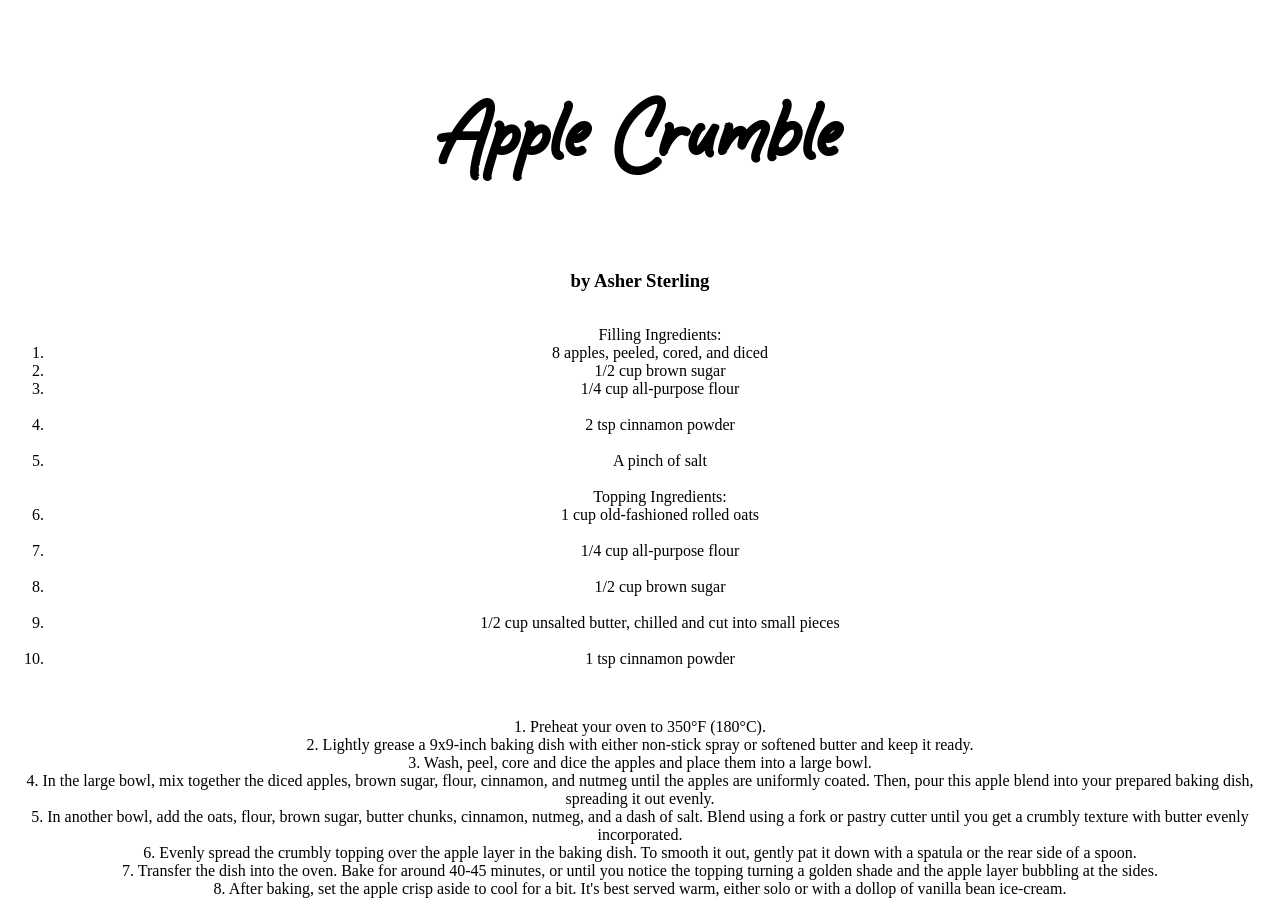
==== Assignment 2/index.html @ b7171635 "." ====
<!DOCTYPE html>
<html lang="en">
<head>
    <meta charset="UTF-8">
    <meta name="viewport" content="width=device-width, initial-scale=1.0">

    <link rel="stylesheet" href="style.css">

    <title>APPLE CRUMBLE RECIPE</title>
</head>

<body class="brownbox">
    <!-- After conducting research on a series of similar baking recipe websites, I note of the good and bad of each websites. -->
    <div>
        <h1>
            Apple Crumble
        </h1>

        <h3>
            by Asher Sterling
        </h3>
    </div>

    <ol class="Ingredients">
        Filling Ingredients:<br>
        <li>8 apples, peeled, cored, and diced</li>
        <li>1/2 cup brown sugar</li>
        <li>1/4 cup all-purpose flour</li><br>
        <li>2 tsp cinnamon powder</li><br>
        <li>A pinch of salt</li><br>
        Topping Ingredients:<br>
        <li>1 cup old-fashioned rolled oats</li><br>
        <li>1/4 cup all-purpose flour</li><br>
        <li>1/2 cup brown sugar</li><br>
        <li>1/2 cup unsalted butter, chilled and cut into small pieces</li><br>
        <li>1 tsp cinnamon powder</li><br>
    </ol>

    <p class="recipe">
        1. Preheat your oven to 350°F (180°C).<br>
        2. Lightly grease a 9x9-inch baking dish with either non-stick spray or softened butter and keep it ready.<br>
        3. Wash, peel, core and dice the apples and place them into a large bowl.<br>
        4. In the large bowl, mix together the diced apples, brown sugar, flour, cinnamon, and nutmeg until the apples are uniformly coated. Then, pour this apple blend into your prepared baking dish, spreading it out evenly.<br>
        5. In another bowl, add the oats, flour, brown sugar, butter chunks, cinnamon, nutmeg, and a dash of salt. Blend using a fork or pastry cutter until you get a crumbly texture with butter evenly incorporated.<br>
        6. Evenly spread the crumbly topping over the apple layer in the baking dish. To smooth it out, gently pat it down with a spatula or the rear side of a spoon.<br>
        7. Transfer the dish into the oven. Bake for around 40-45 minutes, or until you notice the topping turning a golden shade and the apple layer bubbling at the sides.<br>
        8. After baking, set the apple crisp aside to cool for a bit. It's best served warm, either solo or with a dollop of vanilla bean ice-cream.<br>
    </p>
    
</body>
</html>
---- Assignment 2/style.css ----
/* --------FONTS-------- */
@font-face {
    font-family: 'wallabies';
    src: url('Fonts/Dreamy\ Wallabies.otf'), format(.otf);
}

@font-face {
    font-family: 'athena';
    src: url(Fonts/Athena\ Signature.otf), format(.otf);
}

@font-face {
    font-family: 'peach';
    src: url(Fonts/Organic\ Peach\ DEMO.otf), format(.otf);
}

/* --------TEXT-------- */
body {
    margin: 20rem, 100rem, 20rem, 100rem;
    display: grid;
    justify-content: center;

}

h1 {
    font-family: 'wallabies', sans-serif;
    font-size: 6rem;
}

/* --------CLASS-------- */
.brownbox {
    text-align: center;
}
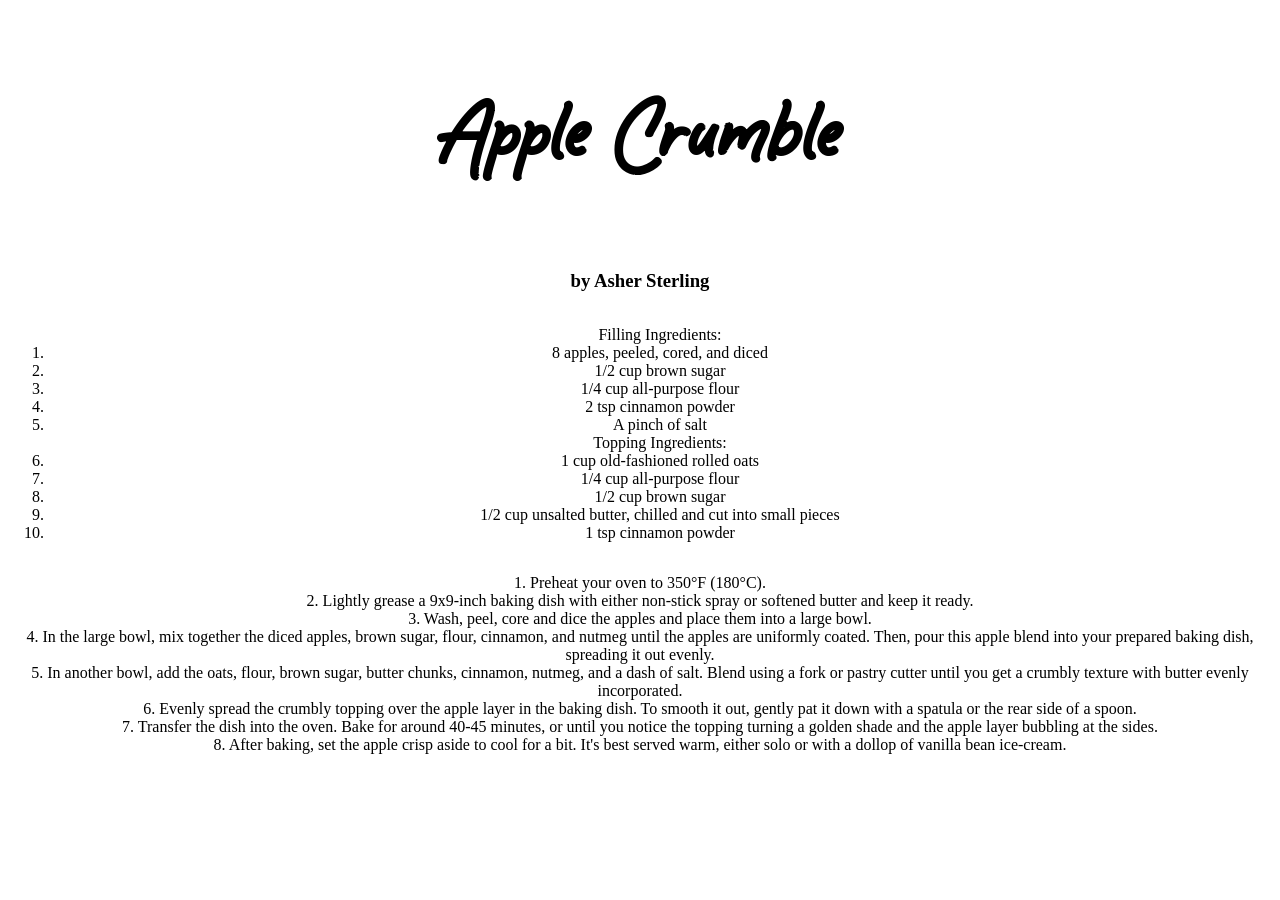
==== commit 380084ff: "." ====
--- a/Assignment 2/index.html
+++ b/Assignment 2/index.html
@@ -25,15 +25,15 @@
         Filling Ingredients:<br>
         <li>8 apples, peeled, cored, and diced</li>
         <li>1/2 cup brown sugar</li>
-        <li>1/4 cup all-purpose flour</li><br>
-        <li>2 tsp cinnamon powder</li><br>
-        <li>A pinch of salt</li><br>
+        <li>1/4 cup all-purpose flour</li>
+        <li>2 tsp cinnamon powder</li>
+        <li>A pinch of salt</li>
         Topping Ingredients:<br>
-        <li>1 cup old-fashioned rolled oats</li><br>
-        <li>1/4 cup all-purpose flour</li><br>
-        <li>1/2 cup brown sugar</li><br>
-        <li>1/2 cup unsalted butter, chilled and cut into small pieces</li><br>
-        <li>1 tsp cinnamon powder</li><br>
+        <li>1 cup old-fashioned rolled oats</li>
+        <li>1/4 cup all-purpose flour</li>
+        <li>1/2 cup brown sugar</li>
+        <li>1/2 cup unsalted butter, chilled and cut into small pieces</li>
+        <li>1 tsp cinnamon powder</li>
     </ol>
 
     <p class="recipe">
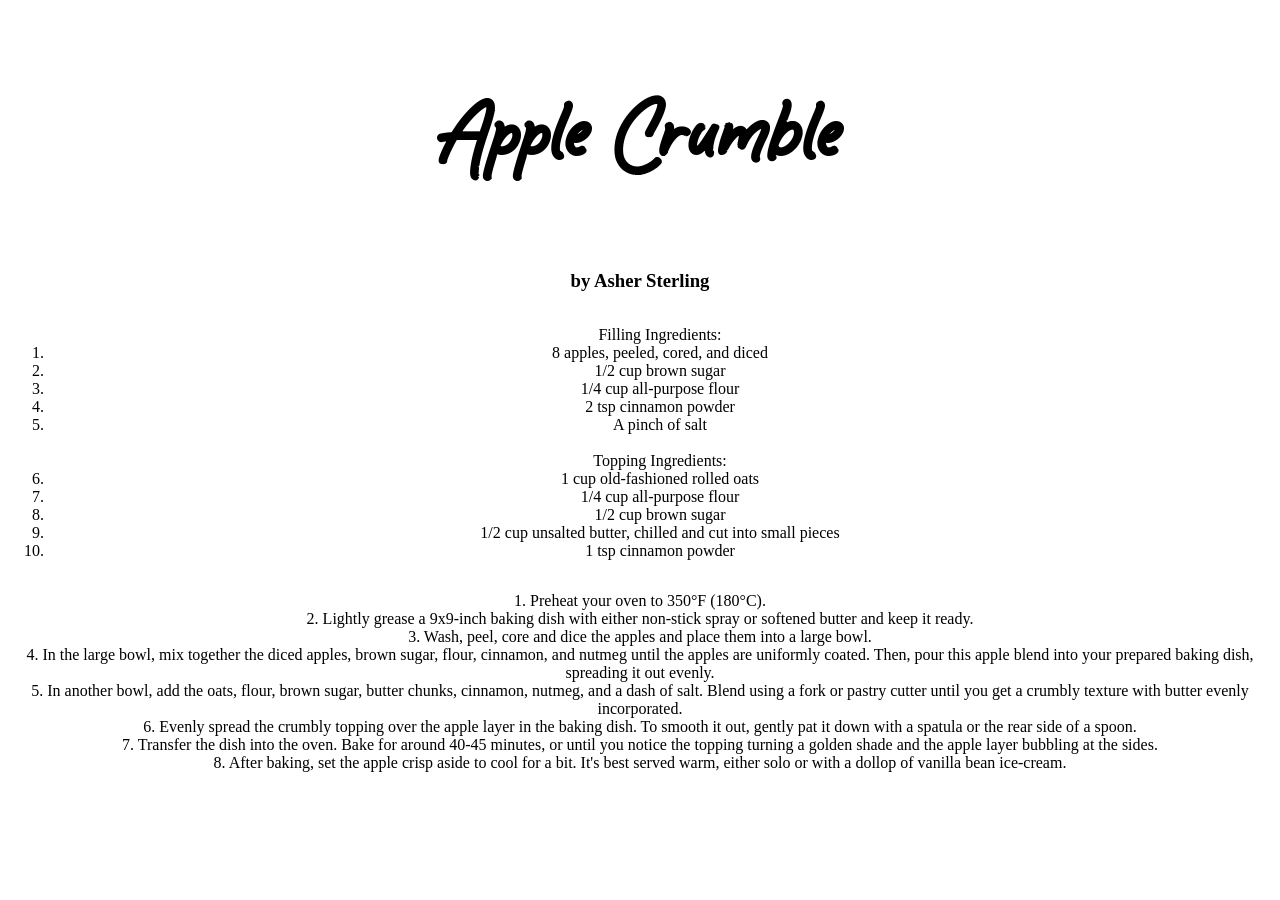
==== commit 0803978a: "." ====
--- a/Assignment 2/index.html
+++ b/Assignment 2/index.html
@@ -28,6 +28,7 @@
         <li>1/4 cup all-purpose flour</li>
         <li>2 tsp cinnamon powder</li>
         <li>A pinch of salt</li>
+        <br>
         Topping Ingredients:<br>
         <li>1 cup old-fashioned rolled oats</li>
         <li>1/4 cup all-purpose flour</li>
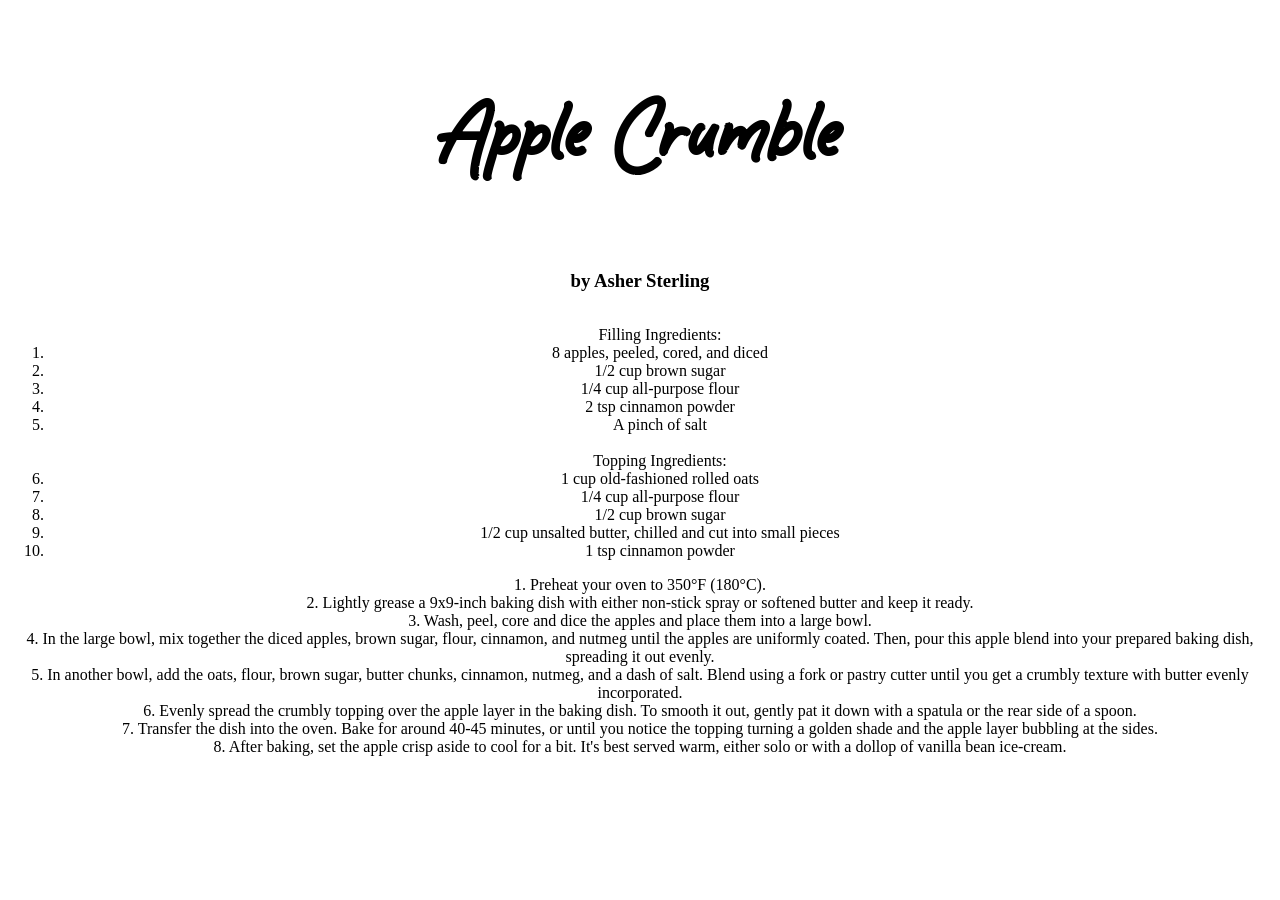
==== commit 3c00171c: "." ====
--- a/Assignment 2/index.html
+++ b/Assignment 2/index.html
@@ -21,21 +21,23 @@
         </h3>
     </div>
 
-    <ol class="Ingredients">
-        Filling Ingredients:<br>
-        <li>8 apples, peeled, cored, and diced</li>
-        <li>1/2 cup brown sugar</li>
-        <li>1/4 cup all-purpose flour</li>
-        <li>2 tsp cinnamon powder</li>
-        <li>A pinch of salt</li>
-        <br>
-        Topping Ingredients:<br>
-        <li>1 cup old-fashioned rolled oats</li>
-        <li>1/4 cup all-purpose flour</li>
-        <li>1/2 cup brown sugar</li>
-        <li>1/2 cup unsalted butter, chilled and cut into small pieces</li>
-        <li>1 tsp cinnamon powder</li>
-    </ol>
+    <class="brownbox">    
+        <ol class="Ingredients">
+            Filling Ingredients:<br>
+            <li>8 apples, peeled, cored, and diced</li>
+            <li>1/2 cup brown sugar</li>
+            <li>1/4 cup all-purpose flour</li>
+            <li>2 tsp cinnamon powder</li>
+            <li>A pinch of salt</li>
+            <br>
+            Topping Ingredients:<br>
+            <li>1 cup old-fashioned rolled oats</li>
+            <li>1/4 cup all-purpose flour</li>
+            <li>1/2 cup brown sugar</li>
+            <li>1/2 cup unsalted butter, chilled and cut into small pieces</li>
+            <li>1 tsp cinnamon powder</li>
+        </ol>
+    </class>
 
     <p class="recipe">
         1. Preheat your oven to 350°F (180°C).<br>
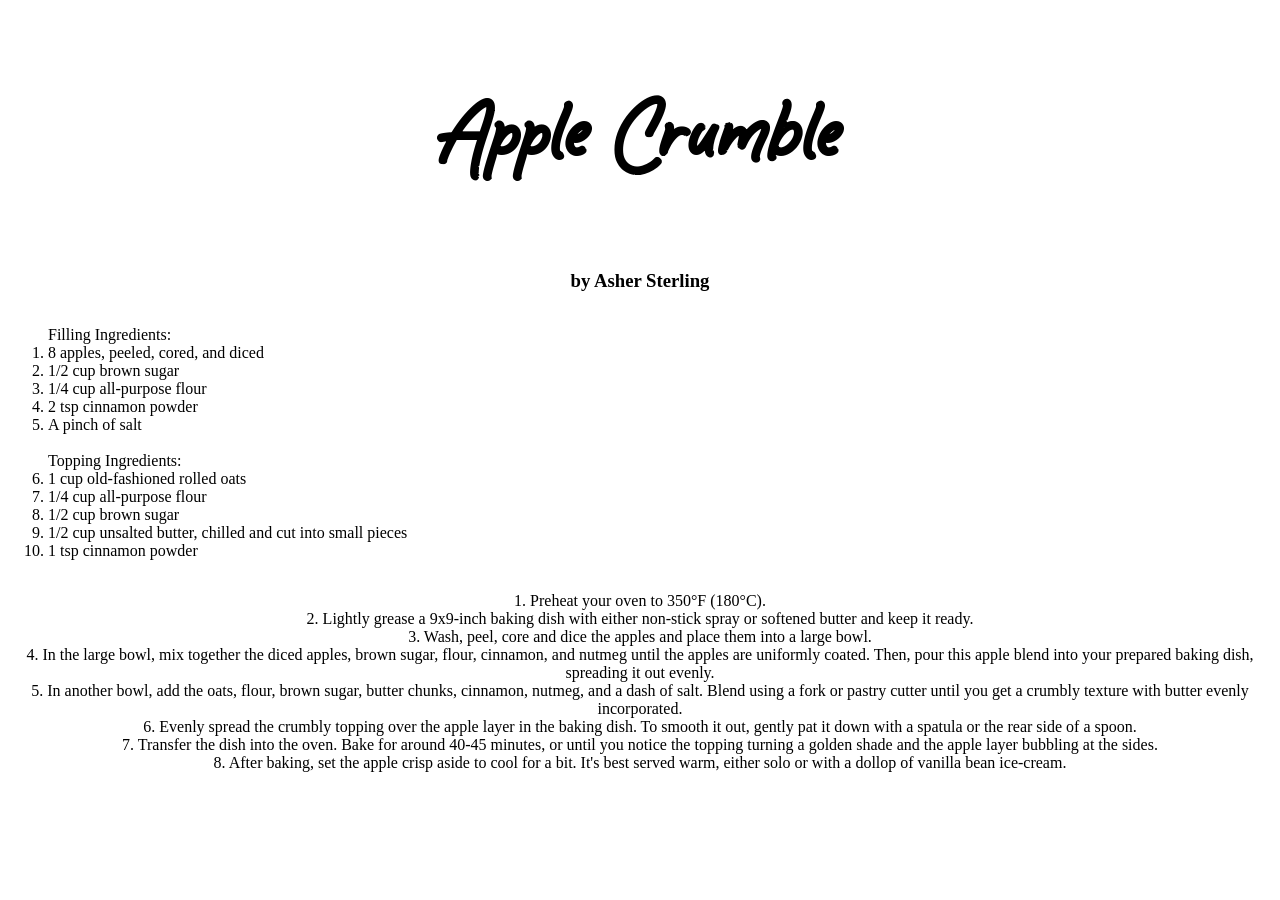
==== commit 4cacc17f: "text alignment" ====
--- a/Assignment 2/index.html
+++ b/Assignment 2/index.html
@@ -20,8 +20,7 @@
             by Asher Sterling
         </h3>
     </div>
-
-    <class="brownbox">    
+   
         <ol class="Ingredients">
             Filling Ingredients:<br>
             <li>8 apples, peeled, cored, and diced</li>
@@ -37,7 +36,6 @@
             <li>1/2 cup unsalted butter, chilled and cut into small pieces</li>
             <li>1 tsp cinnamon powder</li>
         </ol>
-    </class>
 
     <p class="recipe">
         1. Preheat your oven to 350°F (180°C).<br>
--- a/Assignment 2/style.css
+++ b/Assignment 2/style.css
@@ -27,8 +27,13 @@
     font-size: 6rem;
 }
 
+ol {
+    text-align: left;
+}
+
 /* --------CLASS-------- */
 .brownbox {
     text-align: center;
+    margin: 20rem, 100rem, 20rem, 100rem;
 }
 
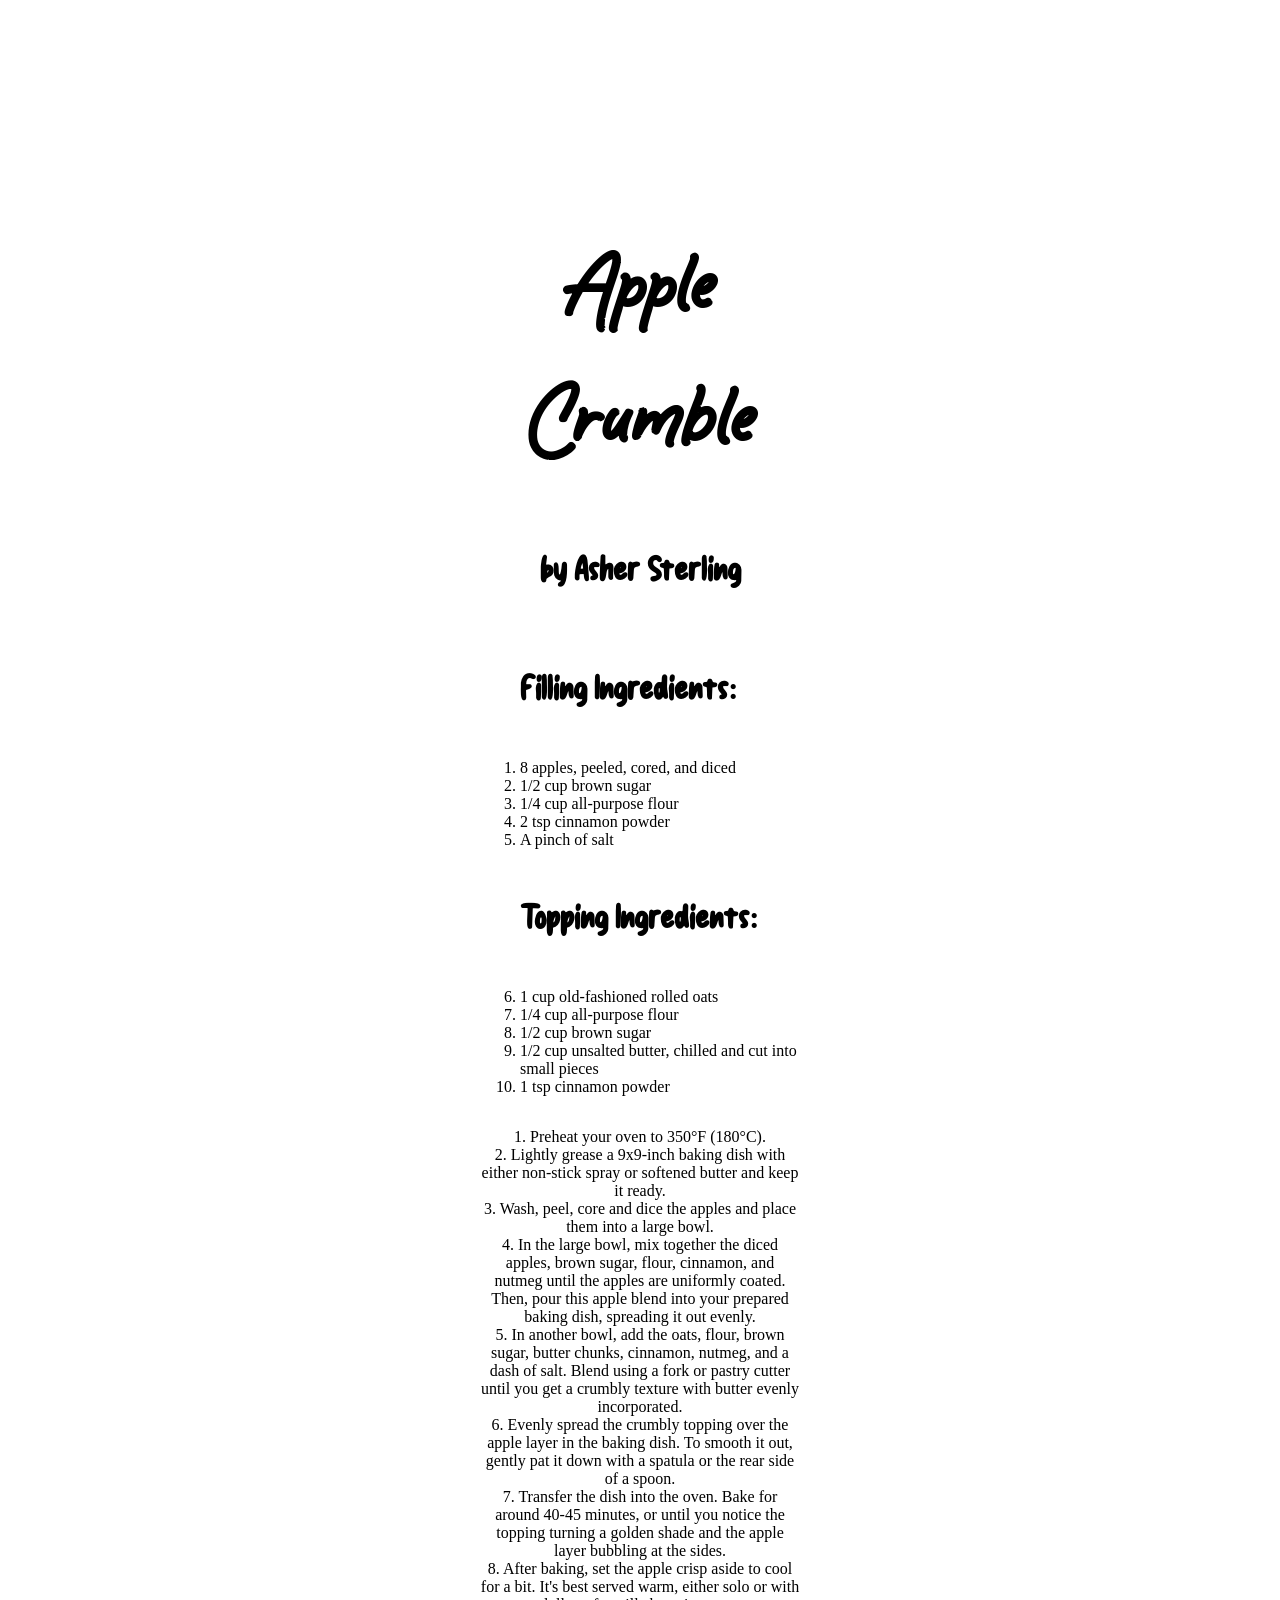
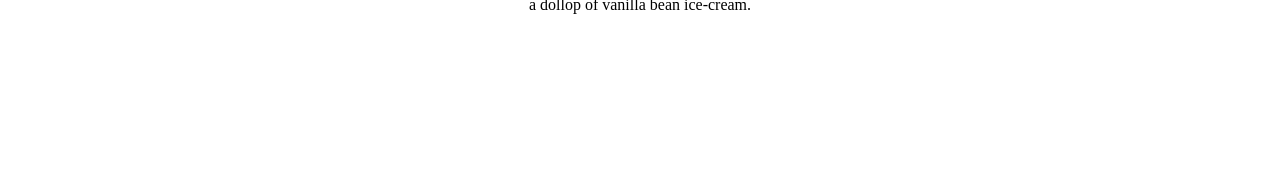
==== commit 5ca6f090: "font changes" ====
--- a/Assignment 2/index.html
+++ b/Assignment 2/index.html
@@ -22,19 +22,19 @@
     </div>
    
         <ol class="Ingredients">
-            Filling Ingredients:<br>
-            <li>8 apples, peeled, cored, and diced</li>
-            <li>1/2 cup brown sugar</li>
-            <li>1/4 cup all-purpose flour</li>
-            <li>2 tsp cinnamon powder</li>
-            <li>A pinch of salt</li>
+            <h3>Filling Ingredients:</h3><br>
+                <li>8 apples, peeled, cored, and diced</li>
+                <li>1/2 cup brown sugar</li>
+                <li>1/4 cup all-purpose flour</li>
+                <li>2 tsp cinnamon powder</li>
+                <li>A pinch of salt</li>
             <br>
-            Topping Ingredients:<br>
-            <li>1 cup old-fashioned rolled oats</li>
-            <li>1/4 cup all-purpose flour</li>
-            <li>1/2 cup brown sugar</li>
-            <li>1/2 cup unsalted butter, chilled and cut into small pieces</li>
-            <li>1 tsp cinnamon powder</li>
+            <h3>Topping Ingredients:</h3><br>
+                <li>1 cup old-fashioned rolled oats</li>
+                <li>1/4 cup all-purpose flour</li>
+                <li>1/2 cup brown sugar</li>
+                <li>1/2 cup unsalted butter, chilled and cut into small pieces</li>
+                <li>1 tsp cinnamon powder</li>
         </ol>
 
     <p class="recipe">
--- a/Assignment 2/style.css
+++ b/Assignment 2/style.css
@@ -16,7 +16,7 @@
 
 /* --------TEXT-------- */
 body {
-    margin: 20rem, 100rem, 20rem, 100rem;
+    margin: 10rem 30rem 10rem 30rem;
     display: grid;
     justify-content: center;
 
@@ -27,6 +27,11 @@
     font-size: 6rem;
 }
 
+h3 {
+    font-family: 'peach';
+    font-size: 2rem;
+}
+
 ol {
     text-align: left;
 }
@@ -34,6 +39,8 @@
 /* --------CLASS-------- */
 .brownbox {
     text-align: center;
-    margin: 20rem, 100rem, 20rem, 100rem;
+    
+    
+
 }
 
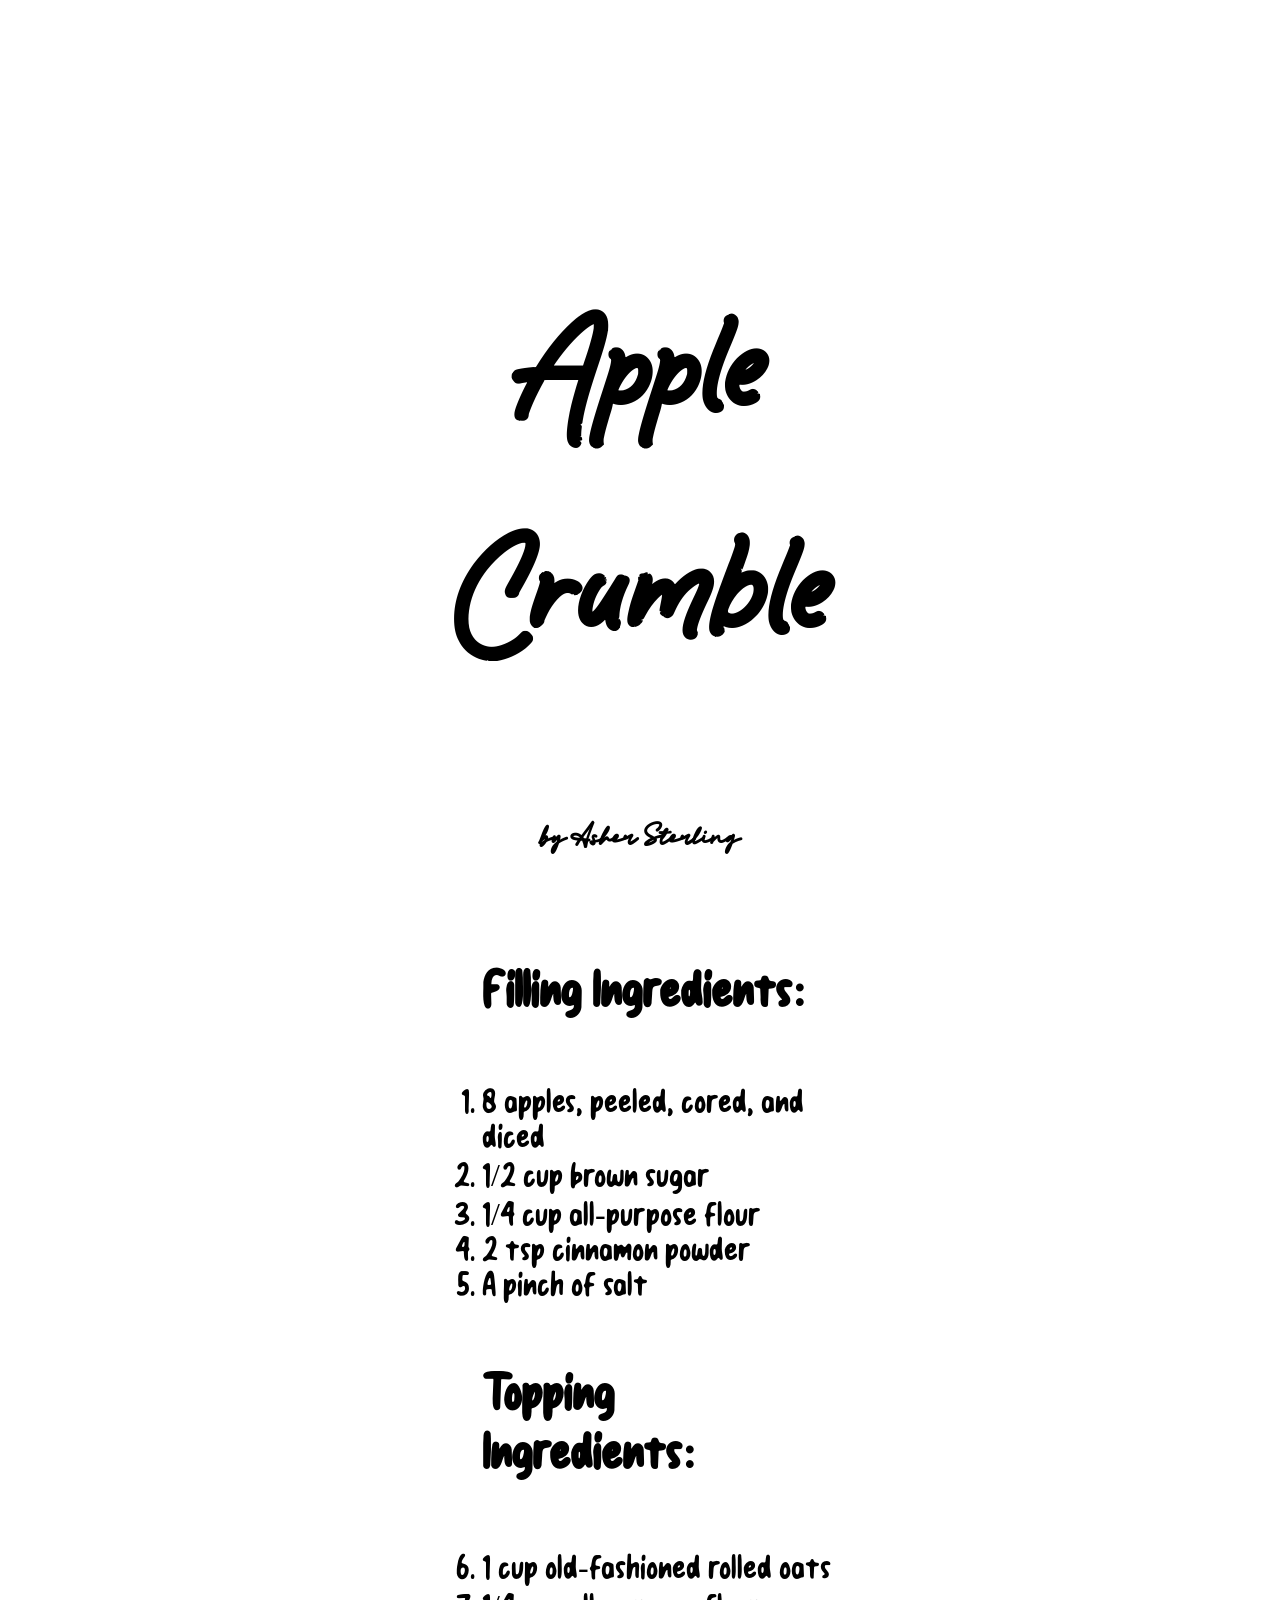
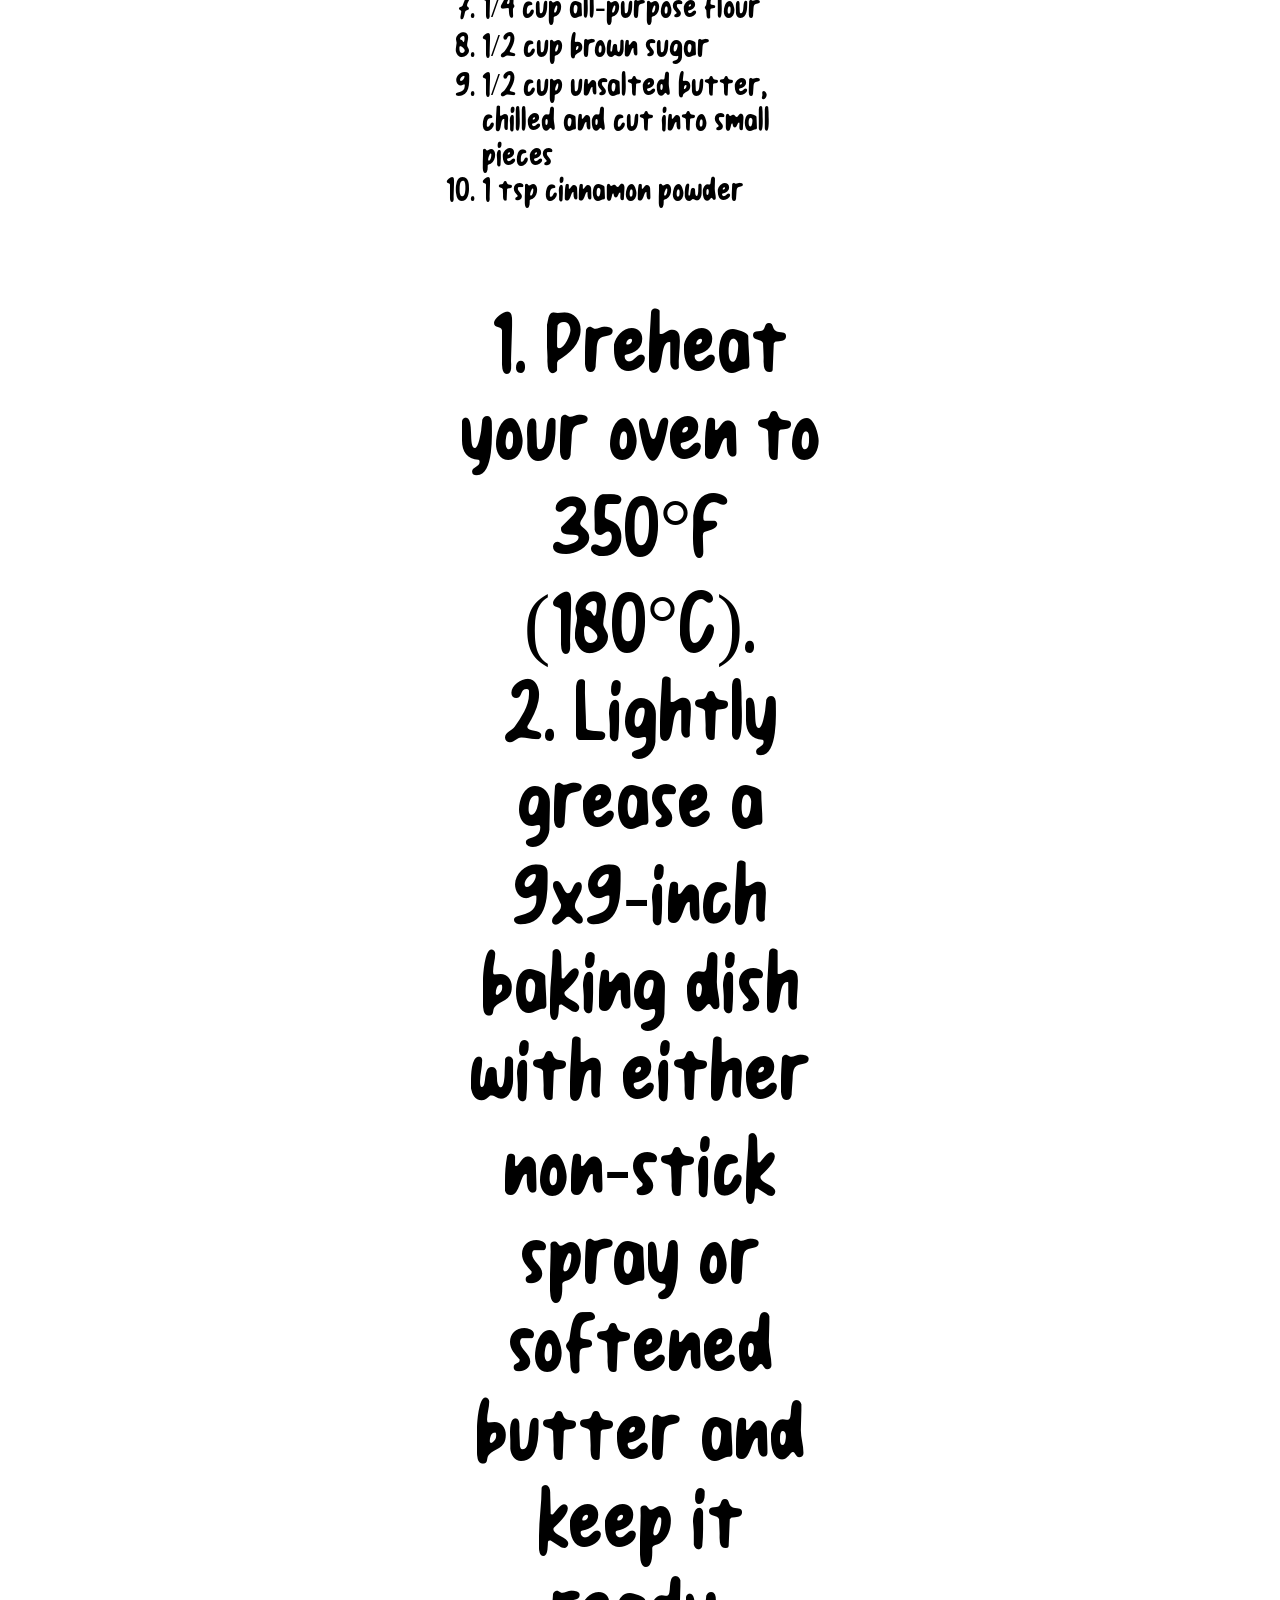
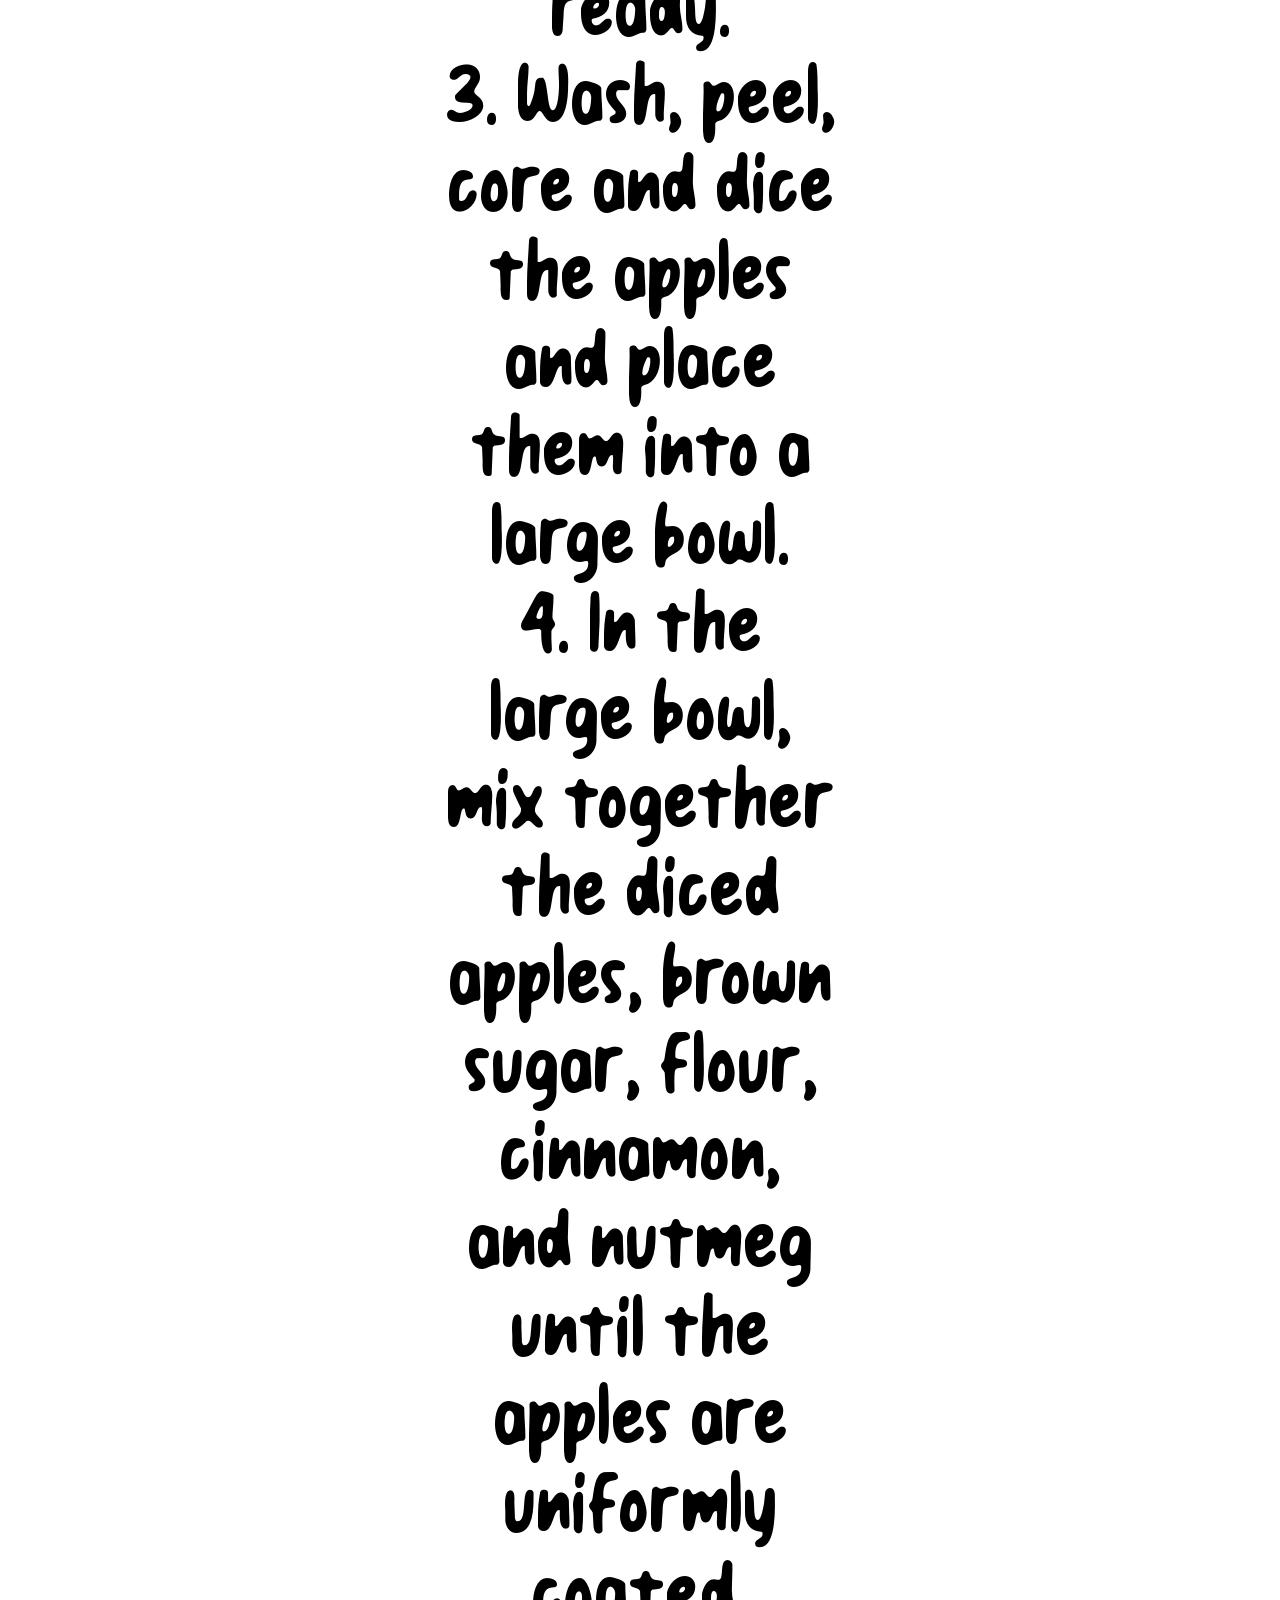
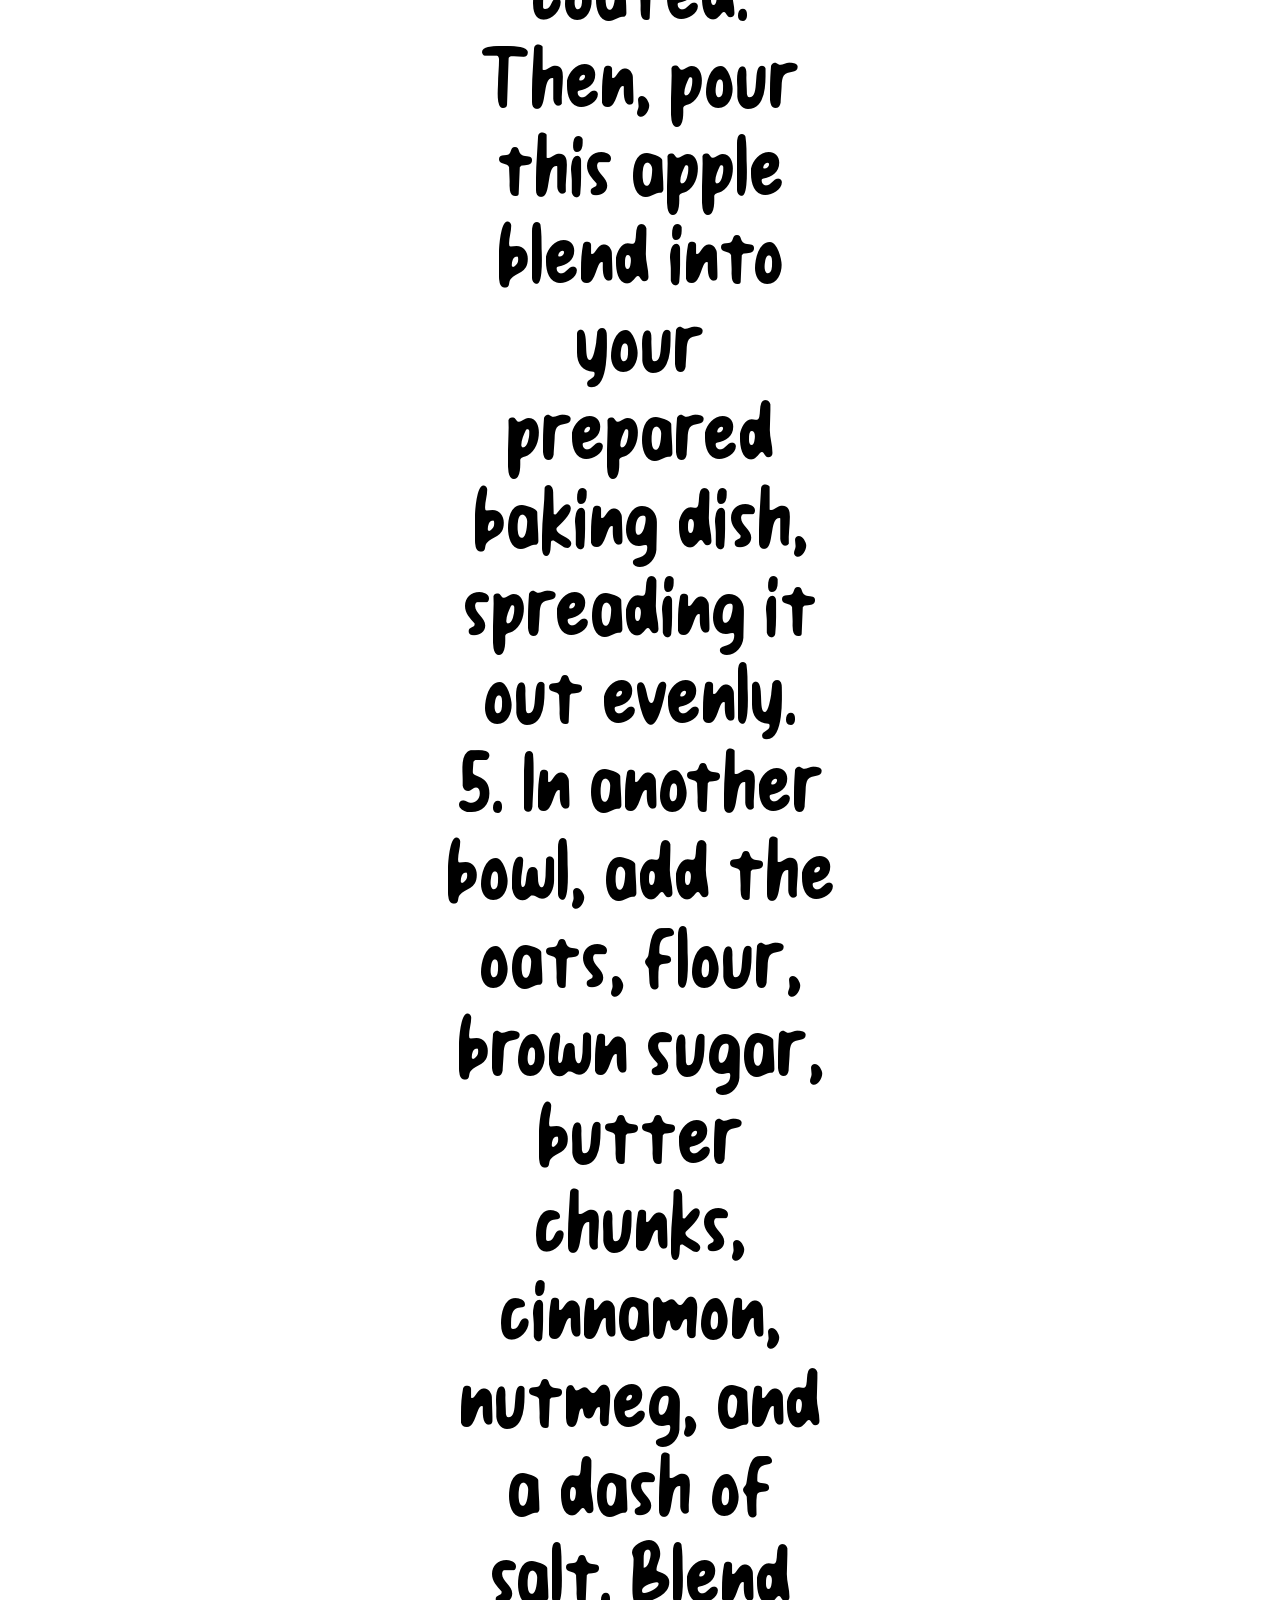
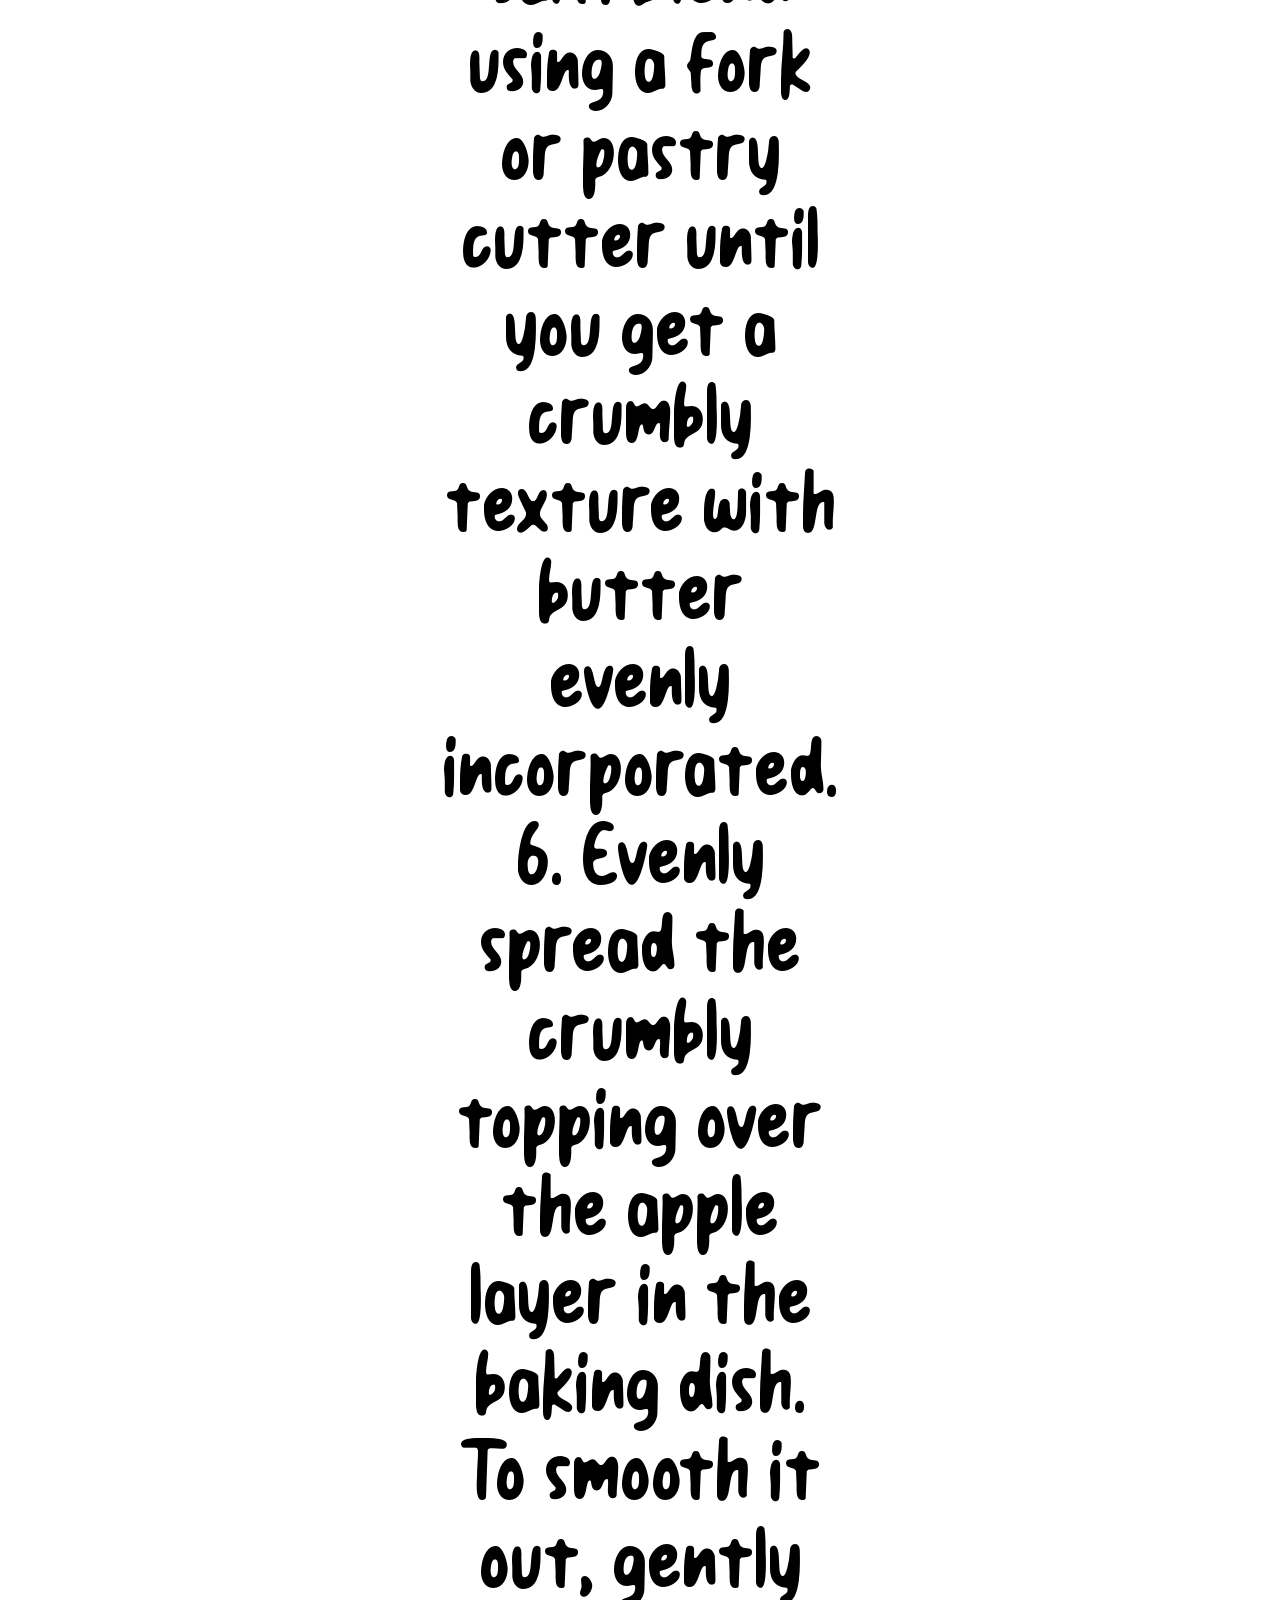
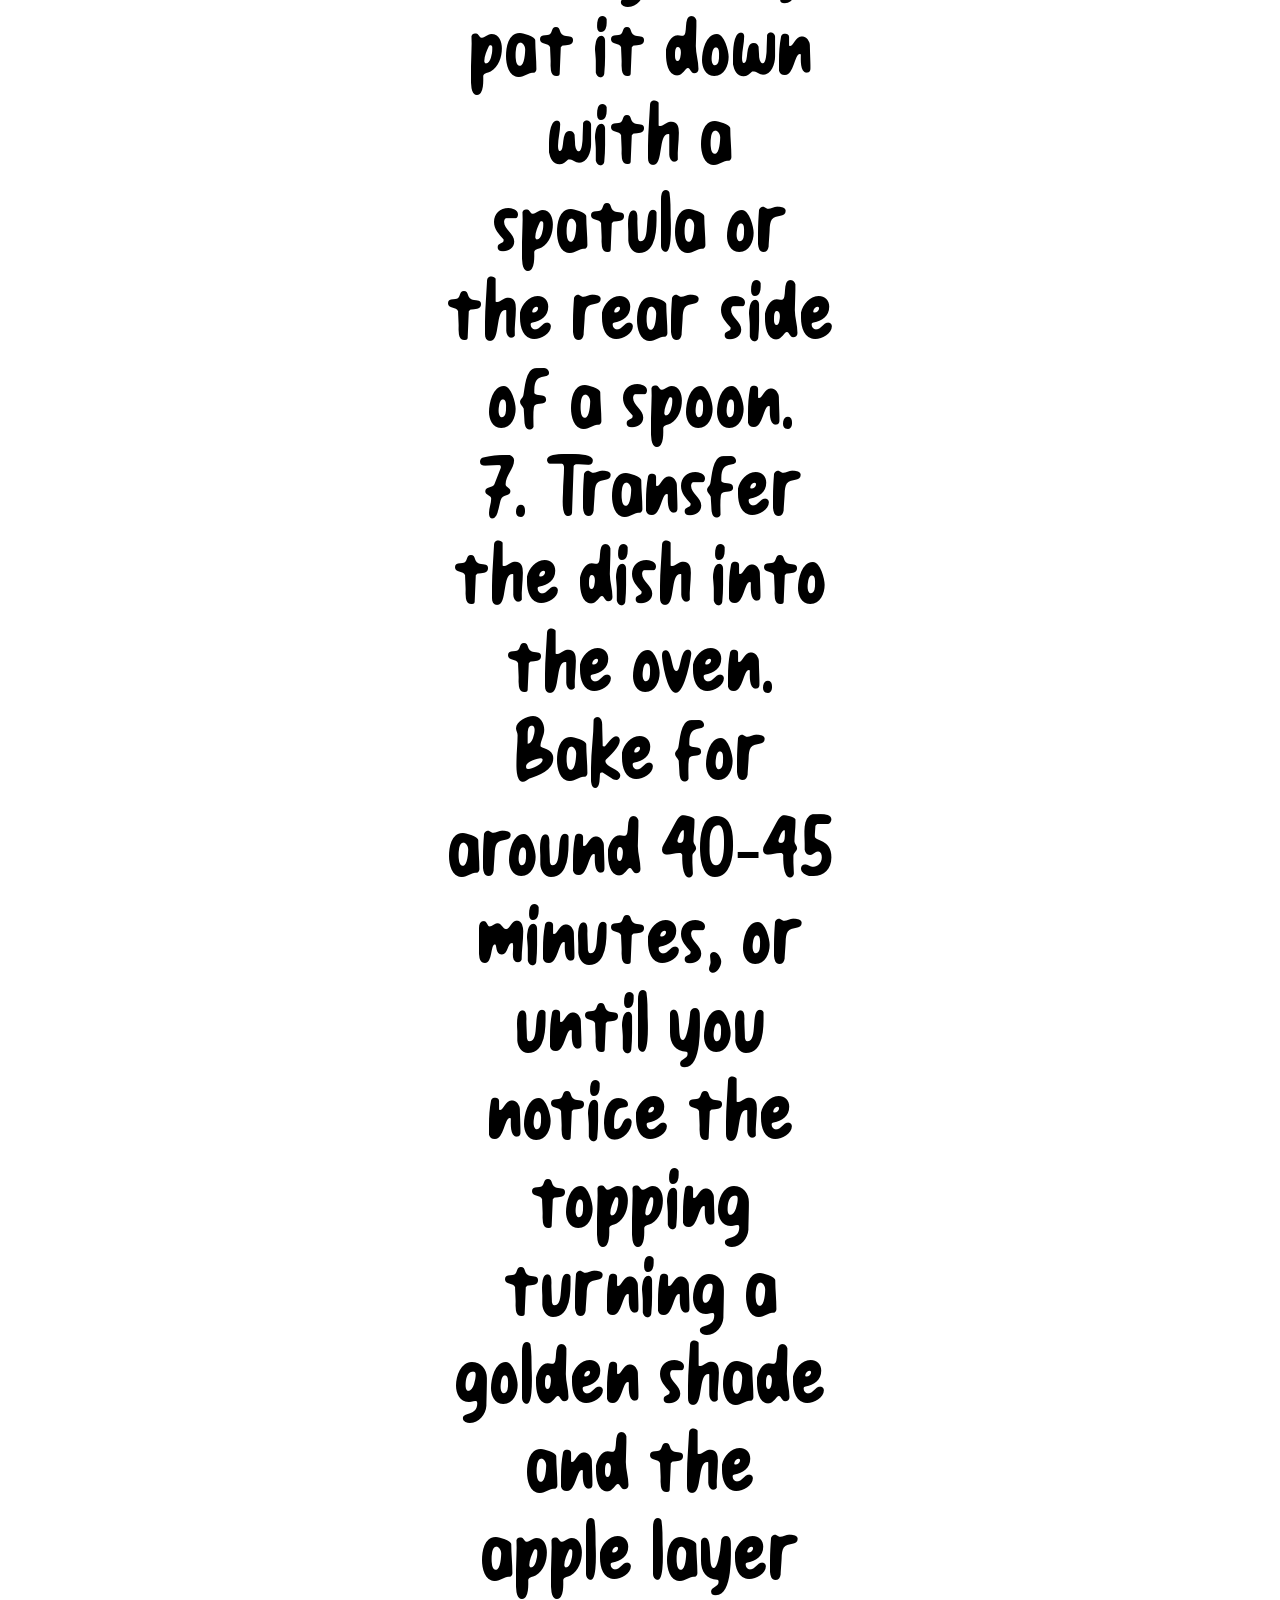
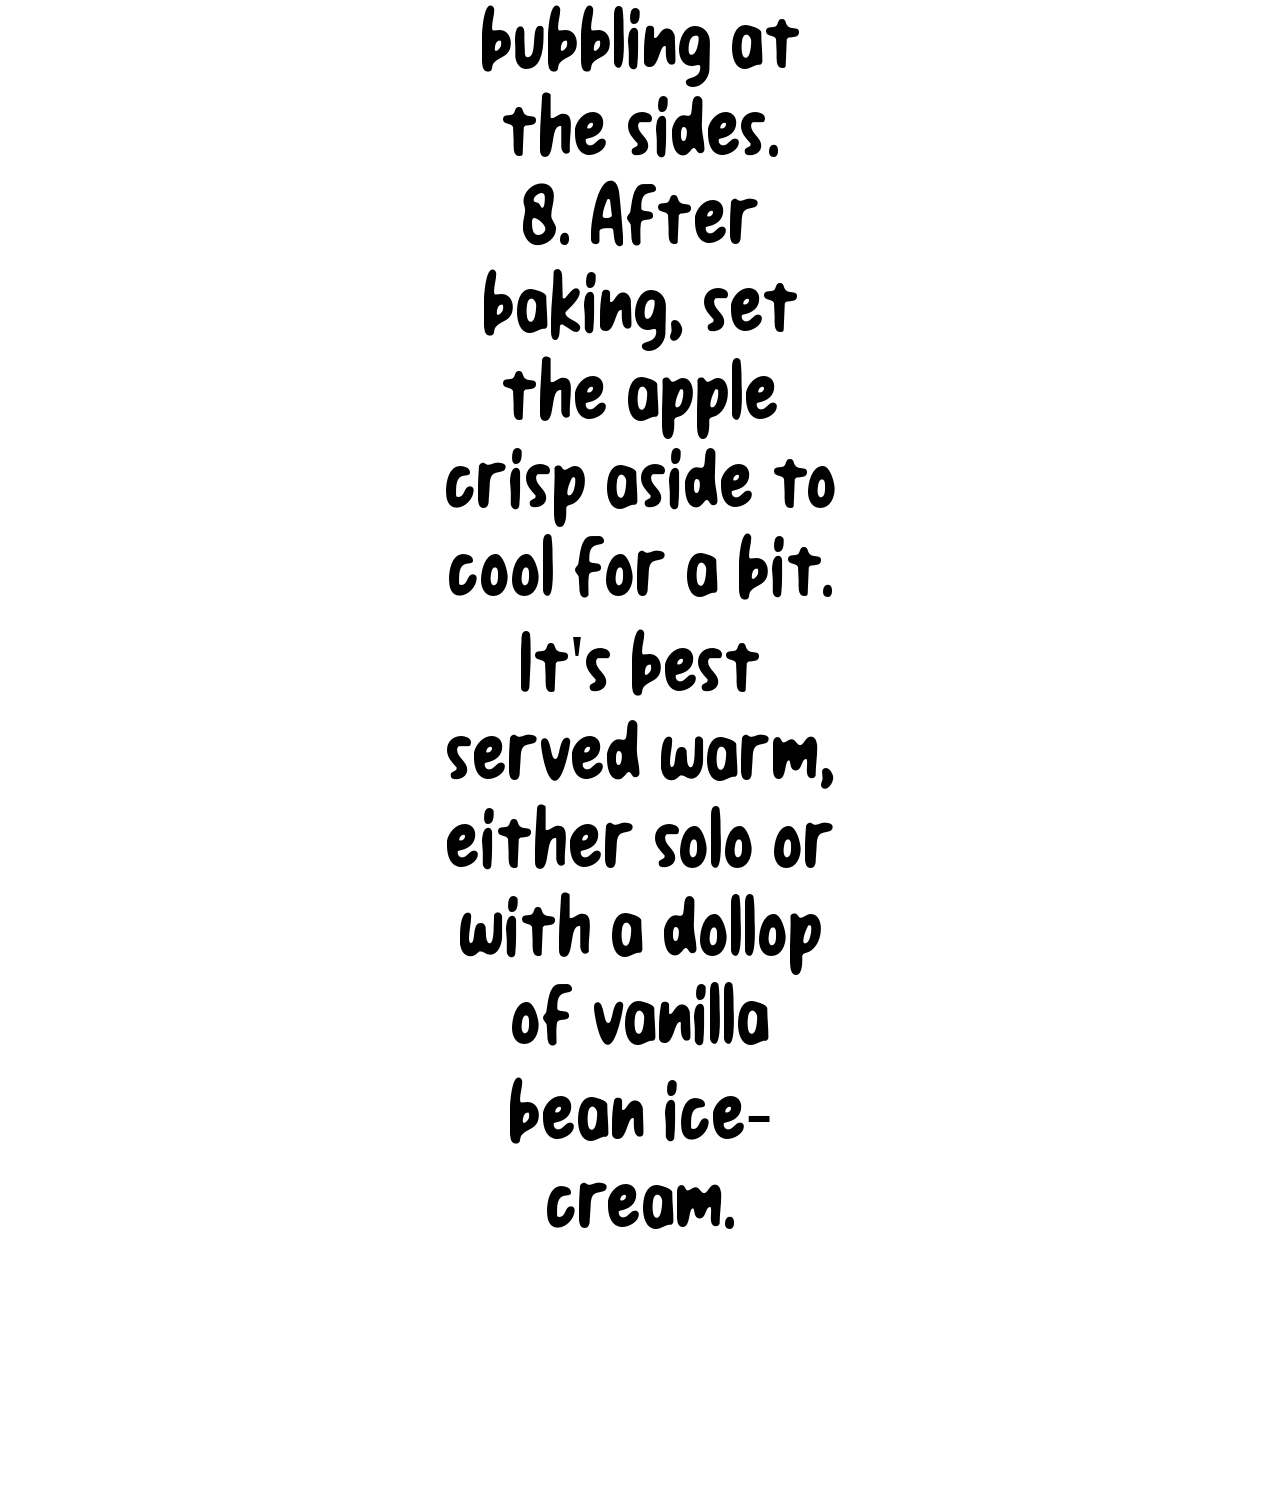
==== commit f47b03f5: "Font, text, alignment changes" ====
--- a/Assignment 2/index.html
+++ b/Assignment 2/index.html
@@ -12,13 +12,13 @@
 <body class="brownbox">
     <!-- After conducting research on a series of similar baking recipe websites, I note of the good and bad of each websites. -->
     <div>
-        <h1>
+        <h1 class="title">
             Apple Crumble
         </h1>
 
-        <h3>
+        <h4>
             by Asher Sterling
-        </h3>
+        </h4>
     </div>
    
         <ol class="Ingredients">
--- a/Assignment 2/style.css
+++ b/Assignment 2/style.css
@@ -14,33 +14,51 @@
     src: url(Fonts/Organic\ Peach\ DEMO.otf), format(.otf);
 }
 
+
 /* --------TEXT-------- */
 body {
     margin: 10rem 30rem 10rem 30rem;
     display: grid;
     justify-content: center;
-
 }
 
 h1 {
     font-family: 'wallabies', sans-serif;
-    font-size: 6rem;
+    font-size: 10rem;
 }
 
 h3 {
-    font-family: 'peach';
+    font-size: 3rem;
+}
+
+h4 {
+    font-family: 'athena';
     font-size: 2rem;
+}
+
+p {
+    font-size: 5rem;
 }
 
 ol {
     text-align: left;
 }
 
+li {
+    font-size: 2rem;
+}
+
+
 /* --------CLASS-------- */
 .brownbox {
+    font-family: 'peach';
     text-align: center;
-    
-    
+}
+
+.ingredients {
 
 }
 
+.title {
+    
+}
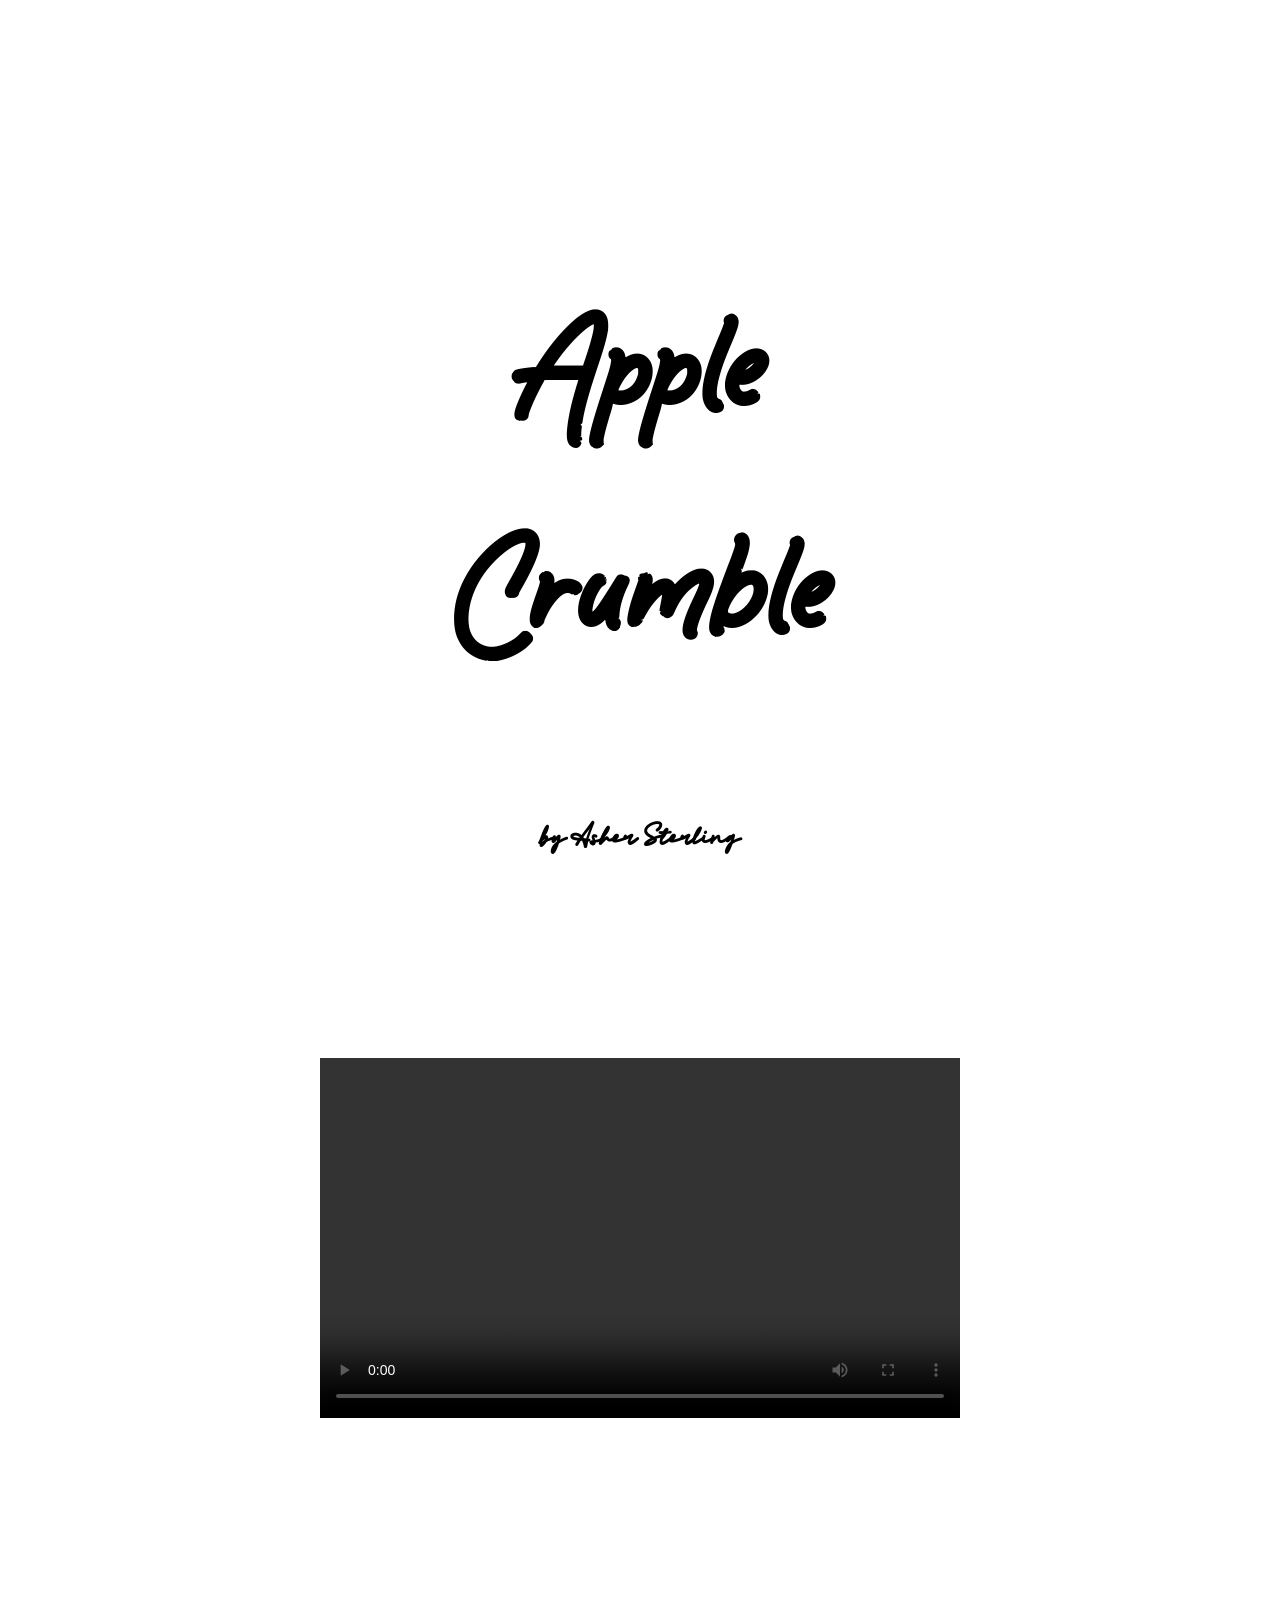
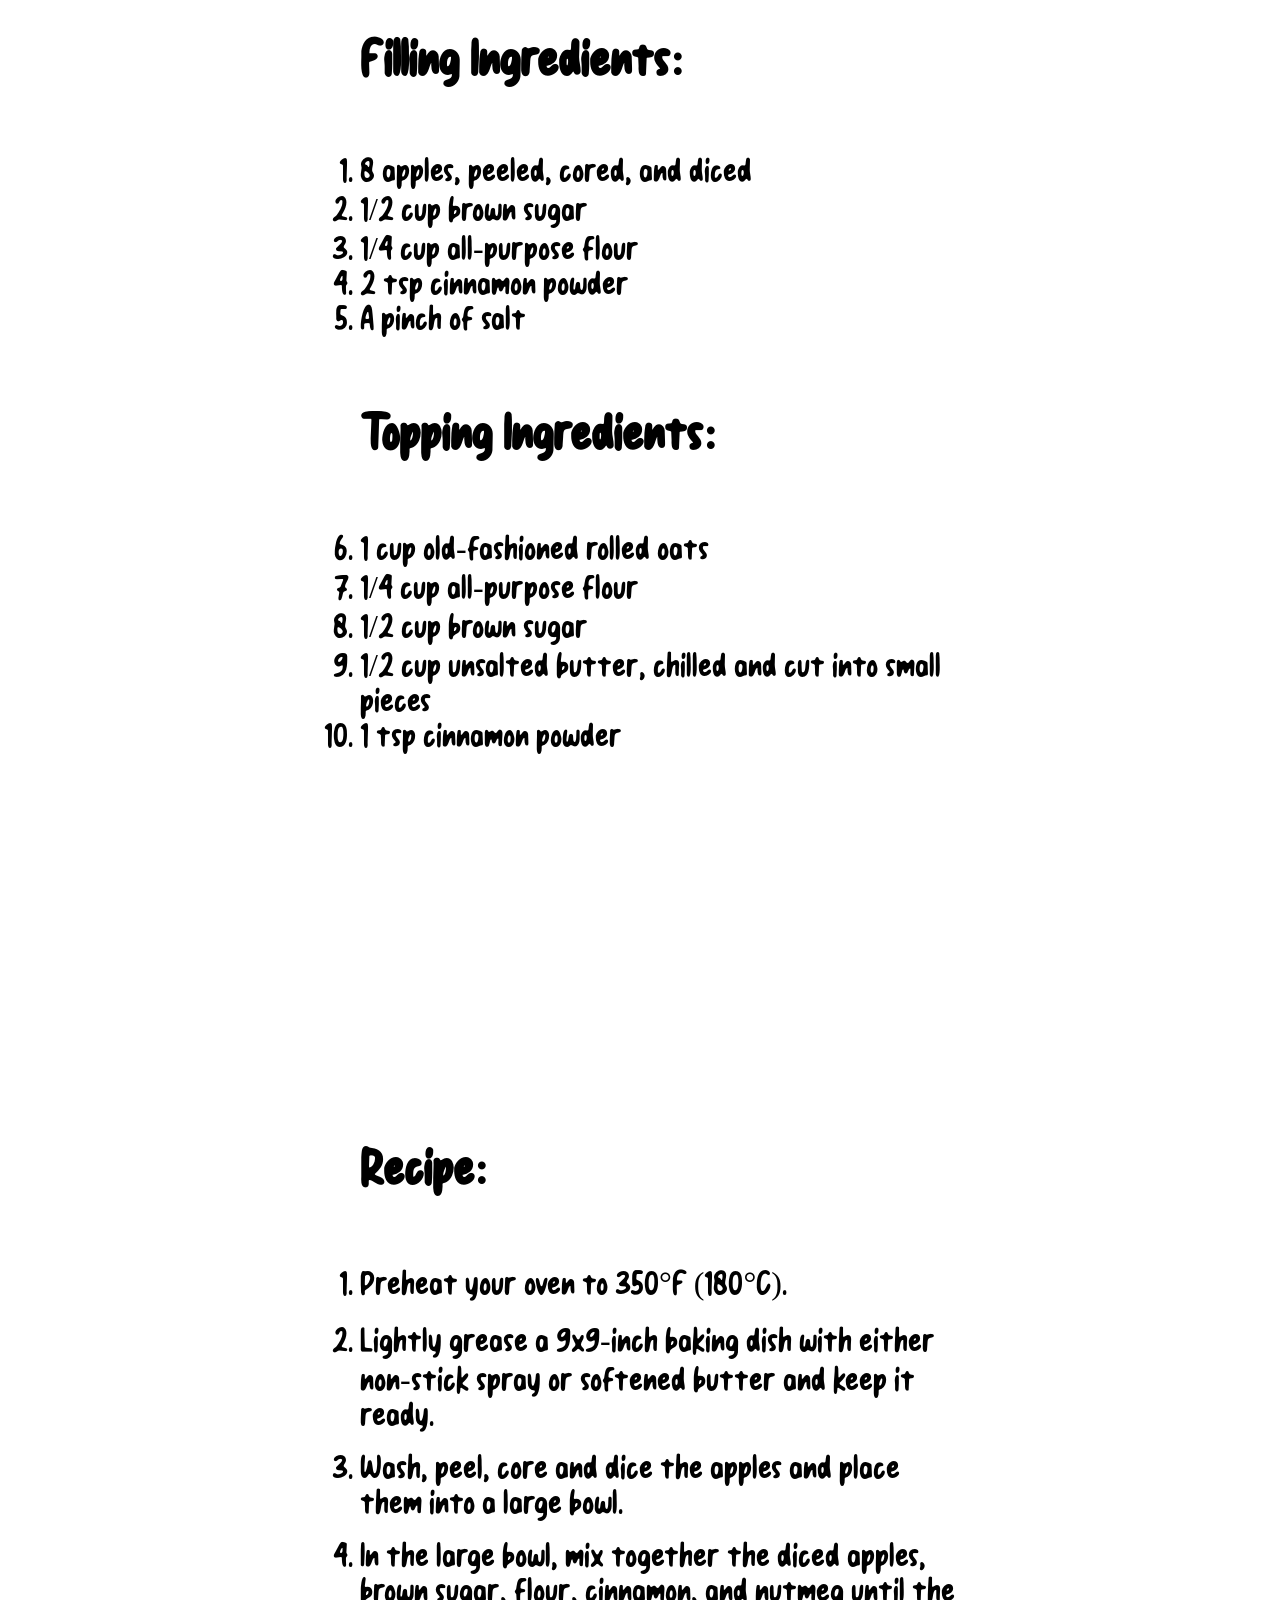
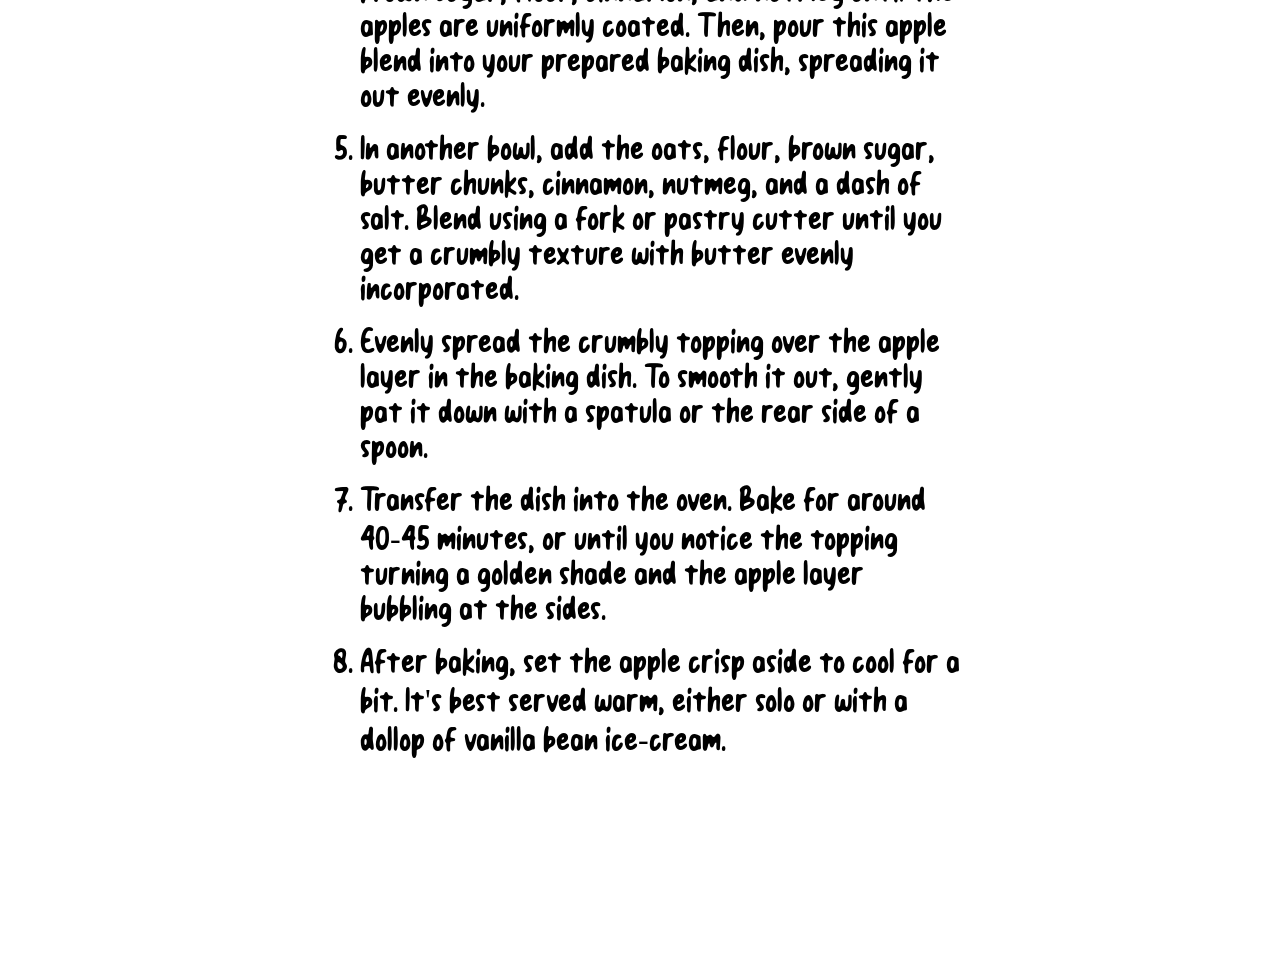
==== commit 9255d63f: "lisitng changes" ====
--- a/Assignment 2/index.html
+++ b/Assignment 2/index.html
@@ -20,7 +20,14 @@
             by Asher Sterling
         </h4>
     </div>
-   
+
+    <div>
+        <video width="640" height="360" controls class="video"> 
+            <source src="Media/" type="video/mp4">
+            Your browser does not support the video tag.
+        </video>        
+    </div>
+
         <ol class="Ingredients">
             <h3>Filling Ingredients:</h3><br>
                 <li>8 apples, peeled, cored, and diced</li>
@@ -37,16 +44,17 @@
                 <li>1 tsp cinnamon powder</li>
         </ol>
 
-    <p class="recipe">
-        1. Preheat your oven to 350°F (180°C).<br>
-        2. Lightly grease a 9x9-inch baking dish with either non-stick spray or softened butter and keep it ready.<br>
-        3. Wash, peel, core and dice the apples and place them into a large bowl.<br>
-        4. In the large bowl, mix together the diced apples, brown sugar, flour, cinnamon, and nutmeg until the apples are uniformly coated. Then, pour this apple blend into your prepared baking dish, spreading it out evenly.<br>
-        5. In another bowl, add the oats, flour, brown sugar, butter chunks, cinnamon, nutmeg, and a dash of salt. Blend using a fork or pastry cutter until you get a crumbly texture with butter evenly incorporated.<br>
-        6. Evenly spread the crumbly topping over the apple layer in the baking dish. To smooth it out, gently pat it down with a spatula or the rear side of a spoon.<br>
-        7. Transfer the dish into the oven. Bake for around 40-45 minutes, or until you notice the topping turning a golden shade and the apple layer bubbling at the sides.<br>
-        8. After baking, set the apple crisp aside to cool for a bit. It's best served warm, either solo or with a dollop of vanilla bean ice-cream.<br>
-    </p>
+    <ol class="recipe">
+        <h3>Recipe:</h3><br>
+            <li>Preheat your oven to 350°F (180°C).</li><br>
+            <li>Lightly grease a 9x9-inch baking dish with either non-stick spray or softened butter and keep it ready.</li><br>
+            <li>Wash, peel, core and dice the apples and place them into a large bowl.</li><br>
+            <li>In the large bowl, mix together the diced apples, brown sugar, flour, cinnamon, and nutmeg until the apples are uniformly coated. Then, pour this apple blend into your prepared baking dish, spreading it out evenly.</li><br>
+            <li>In another bowl, add the oats, flour, brown sugar, butter chunks, cinnamon, nutmeg, and a dash of salt. Blend using a fork or pastry cutter until you get a crumbly texture with butter evenly incorporated.</li><br>
+            <li>Evenly spread the crumbly topping over the apple layer in the baking dish. To smooth it out, gently pat it down with a spatula or the rear side of a spoon.</li><br>
+            <li>Transfer the dish into the oven. Bake for around 40-45 minutes, or until you notice the topping turning a golden shade and the apple layer bubbling at the sides.</li><br>
+            <li>After baking, set the apple crisp aside to cool for a bit. It's best served warm, either solo or with a dollop of vanilla bean ice-cream.</li><br>
+    </ol>
     
 </body>
 </html>
--- a/Assignment 2/style.css
+++ b/Assignment 2/style.css
@@ -55,10 +55,14 @@
     text-align: center;
 }
 
-.ingredients {
-
+.Ingredients {
+    margin-top: 10rem;
 }
 
-.title {
-    
+.recipe {
+    margin-top: 20rem;
+}
+
+.video {
+    margin-top: 10rem;
 }
